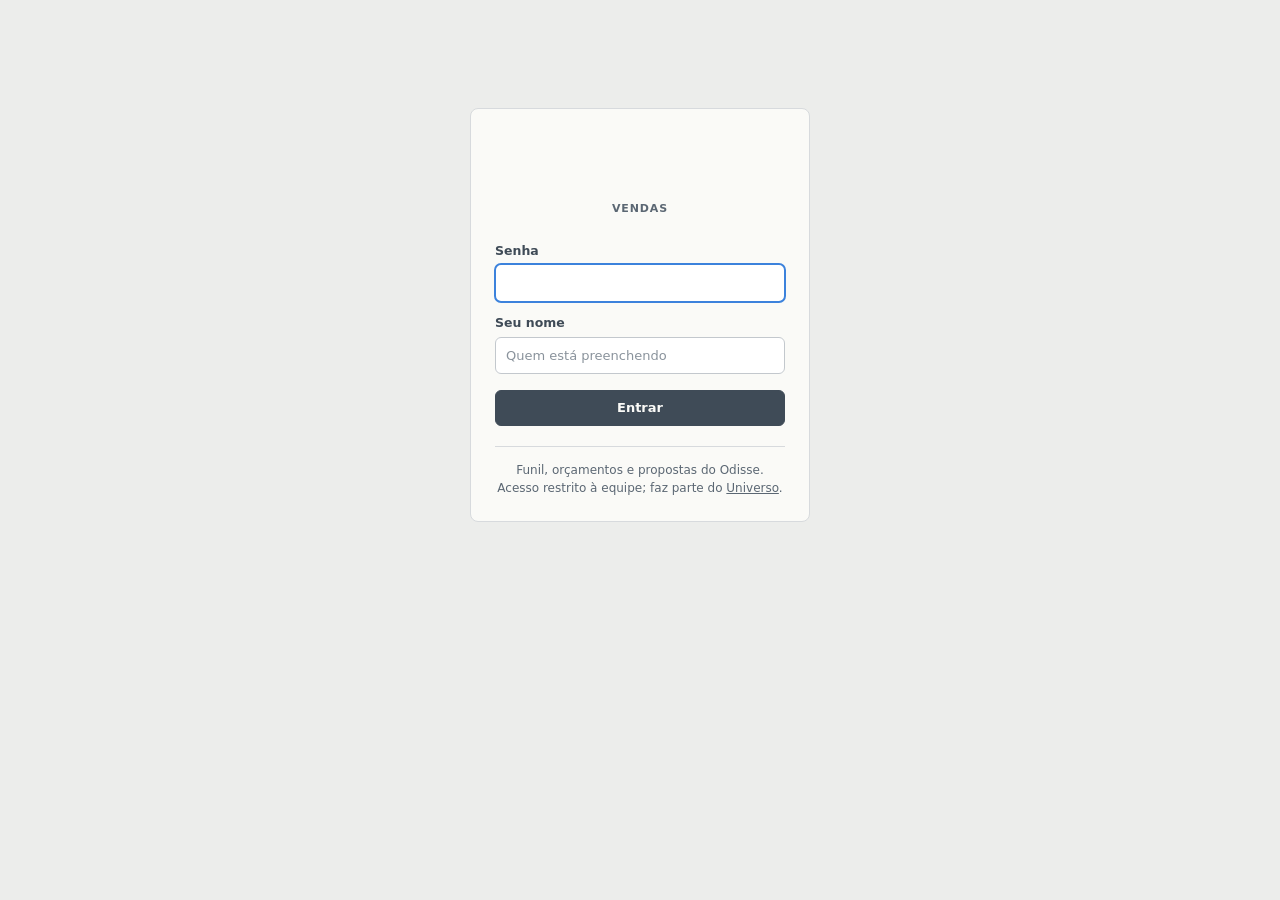
==== index.html @ 08ff6452 "Propostas: passos corridos na página (um bloco por passo, guia acompanha a rolagem), entendimento lo" ====
<!DOCTYPE html>
<html lang="pt-BR">
<head>
<meta charset="UTF-8">
<meta name="viewport" content="width=device-width, initial-scale=1.0">
<title>Propostas · Vendas — Odisse</title>
<meta name="robots" content="noindex, nofollow">
<link rel="icon" href="https://marca.odisse.com.br/favicon/favicon.svg" type="image/svg+xml">
<link rel="icon" href="https://marca.odisse.com.br/favicon/favicon-32x32.png" sizes="32x32">
<link rel="stylesheet" href="https://marca.odisse.com.br/v1/marca.css">
<link rel="stylesheet" href="https://universo.odisse.com.br/base/v1/universo.css">
<link rel="stylesheet" href="styles.css?v=fa529ec22a">
</head>
<body>

<!-- ================= APP ================= -->
<div id="app" class="app app--no-sidebar" hidden>

  <header class="topo" data-pagina="propostas"></header>
  <script src="topo.js?v=21b421c328"></script>

  <!-- Propostas: nova proposta (um quadro por serviço) + histórico de 10 em 10 -->
  <main class="pp" id="pp-lista" hidden>
    <div id="pp-aviso"></div>
    <section class="pp-criar">
      <div class="pp-cab">
        <h1 class="pp-titulo">Nova proposta</h1>
      </div>
      <div class="pp-tiles" id="pp-tiles"></div>
    </section>
    <section class="pp-arquivo">
      <div class="pp-cab">
        <h2 class="pp-titulo pp-titulo--m">Histórico <span class="pp-conta" id="pp-info"></span></h2>
        <div class="pp-filtros">
          <div class="seletor" role="group" aria-label="Filtrar">
            <button type="button" class="is-on" data-filtro="todas" aria-pressed="true">Todas</button>
            <button type="button" data-filtro="propostas" aria-pressed="false">Propostas</button>
            <button type="button" data-filtro="simulacoes" aria-pressed="false">Simulações</button>
          </div>
          <input type="search" id="pp-busca" placeholder="Buscar: código, cliente, serviço" aria-label="Buscar proposta">
          <div class="pp-pag" id="pp-pag"></div>
        </div>
      </div>
      <div class="pp-regua" aria-hidden="true"><span>Código · data</span><span>Cliente · projeto</span><span class="pp-regua__num">Valor</span><span>Situação</span><span></span></div>
      <div class="pp-itens" id="pp-itens"><div class="pp-vazio">Carregando…</div></div>
      <p class="pp-notas">Etapas, entregas e honorários vêm do Plano Geral de Trabalho, das Bases e dos Honorários publicados no Universo.</p>
    </section>
  </main>

  <div id="pp-editor" hidden>
  <div class="orc-aviso" id="orc-aviso" hidden></div>
  <div class="orc">
    <nav class="orc-guia" aria-label="Passos da proposta">
      <div class="orc-guia__passos" id="orc-guia-passos"></div>
      <p class="orc-guia__versoes" id="orc-versoes"></p>
      <button class="btn btn--text" id="btn-reset" type="button">Recomeçar</button>
    </nav>

    <main class="orc-form">
      <nav class="u-trilha orc-trilha" aria-label="Você está em"><a href="#/">Propostas</a><span class="sep">/</span><span aria-current="page" id="orc-trilha-atual">Nova proposta</span></nav>
      <h1 class="orc-titulo" id="orc-titulo">Nova proposta</h1>
      <div id="step-container"></div>
    </main>

    <aside class="orc-previa" id="orc-previa" aria-label="Prévia de custos e prazos"></aside>
  </div>
  </div>

</div>

<script src="config.js?v=07793b6f66"></script>
<script src="auth.js?v=71994a29a1"></script>
<script>exigirAutenticacao();</script>
<script src="data-loader.js?v=b1b3a59ba0"></script>
<script src="store.js?v=66a6878146"></script>
<script src="comercial.js?v=2dc7225c30"></script>
<script src="calc.js?v=83d8ae0b16"></script>
<script src="catalogo.js?v=13cee5aaa1"></script>
<script src="pdf.js?v=54f7bd46cc"></script>
<script src="steps.js?v=095a31e0bd"></script>
<script src="app.js?v=31b6af5edf"></script>
</body>
</html>
---- styles.css ----
/* ==========================================================================
   vendas.odisse — Funil, Orçamento e Propostas (ferramenta interna)

   Segue o padrão do Universo (nov/2026): por cima da marca e da camada
   de interface das ferramentas internas, carregadas antes deste arquivo:

     https://marca.odisse.com.br/v1/marca.css         (paleta e Inter)
     https://universo.odisse.com.br/base/v1/universo.css (variáveis --u-)

   Os valores de reserva (depois da vírgula) garantem a mesma aparência
   se uma das duas folhas não carregar. O PDF da proposta (pdf.js) tem
   identidade própria e não depende daqui.
   ========================================================================== */

:root {
  /* superfícies e linhas (Universo) */
  --fundo: var(--u-fundo, #ECEDEB);
  --superficie: var(--u-superficie, #FAFAF7);
  --elevada: var(--u-elevada, #FFFFFF);
  --linha: var(--u-linha, #D7DADD);
  --linha-forte: var(--u-linha-forte, #C3C8CD);
  --veu: rgba(63, 75, 87, 0.05);

  /* texto */
  --tinta: var(--u-tinta, #3F4B57);
  --tinta-2: var(--u-tinta-2, #5B6773);
  --tinta-3: #8A939C;           /* só para marcas d'água (placeholder, desativado) */
  --grafite: var(--odisse-grafite, #2E3036);

  /* estados e acentos */
  --foco: var(--u-foco, #3C82DC);
  --perigo: var(--u-perigo, #A4473B);
  --perigo-fundo: #F3E1DE;
  --ok: #3E6B48;
  --ok-fundo: #E2EBDF;
  --destaque: var(--u-destaque, #BB8248);          /* ocre: linhas e preenchimentos */
  --destaque-texto: #8A5A2B;                        /* ocre escurecido: texto legível sobre claro */
  --destaque-fundo: rgba(187, 130, 72, 0.10);
  --areia: var(--odisse-areia, #E3D9C6);
  --nevoa: var(--odisse-nevoa, #E6E8EB);

  /* barra (igual à do Universo) */
  --barra: var(--odisse-ardosia, #3F4B57);
  --barra-texto: var(--odisse-papel, #FAFAF7);

  --fonte: var(--odisse-fonte, 'Inter', system-ui, -apple-system, 'Segoe UI', sans-serif);
  --raio: var(--u-raio, 8px);
  --raio-p: var(--u-raio-p, 6px);

  --content-w: 660px;
  --rail-h: 48px;
  --ticket-h: 76px;
  --sidebar-w: 260px;
}

@media (prefers-reduced-motion: reduce) {
  * { animation: none !important; transition: none !important; scroll-behavior: auto !important; }
}

* { box-sizing: border-box; }

/* O atributo `hidden` sempre vence, mesmo em elementos cuja classe define
   um `display` próprio (ex.: `.entregaveis-list` usa `display: flex`). */
[hidden] { display: none !important; }

html { scroll-behavior: smooth; }

body {
  margin: 0;
  background: var(--fundo);
  color: var(--tinta);
  font: 400 14px/1.5 var(--fonte);
  font-optical-sizing: auto;
  -webkit-font-smoothing: antialiased;
}

::selection { background: var(--areia); color: var(--grafite); }
:focus-visible { outline: 2px solid var(--foco); outline-offset: 2px; }
a { color: inherit; }
strong, b { font-weight: 650; }
code { font-size: 0.92em; background: var(--nevoa); padding: 1px 5px; border-radius: 4px; }

.tabular { font-variant-numeric: tabular-nums; }
input[type="checkbox"], input[type="radio"] { accent-color: var(--tinta); }

/* ---------- botões (mesmo desenho do .u-botao) ---------- */
.btn {
  display: inline-flex; align-items: center; justify-content: center; gap: 8px;
  font: 500 13px/1.2 var(--fonte);
  padding: 9px 14px;
  border-radius: var(--raio-p);
  border: 1px solid var(--linha-forte);
  background: var(--superficie);
  color: var(--tinta);
  cursor: pointer;
  text-decoration: none;
  transition: background 0.15s ease, border-color 0.15s ease, color 0.15s ease, opacity 0.15s ease;
}
.btn:hover { border-color: var(--tinta-2); }
.btn:disabled { opacity: 0.4; cursor: not-allowed; }
.btn--primary { background: var(--tinta); border-color: var(--tinta); color: var(--superficie); font-weight: 600; }
.btn--primary:hover { background: var(--grafite); border-color: var(--grafite); }
.btn--primary:disabled:hover { background: var(--tinta); border-color: var(--tinta); }
.btn--ghost { background: var(--superficie); }
.btn--small { padding: 6px 10px; font-size: 12.5px; }
.btn--text {
  background: none; border: none; color: var(--tinta-2); text-decoration: underline;
  text-underline-offset: 3px; cursor: pointer; font: inherit; font-size: 13px; padding: 0;
}
.btn--text:hover { color: var(--tinta); }
.btn-link {
  background: none; border: none; padding: 0; margin-top: 8px; color: var(--tinta-2);
  font: inherit; font-size: 12.5px; text-decoration: underline; text-underline-offset: 3px; cursor: pointer;
}
.btn-link:hover { color: var(--tinta); }

/* ==========================================================================
   BARRA (topo.js) — mesma régua da barra do Universo (base/v1/barra.js)
   ========================================================================== */
.topo {
  position: fixed; top: 0; left: 0; right: 0; z-index: 60;
  box-sizing: border-box; display: grid; grid-template-columns: minmax(0, 1fr) auto minmax(0, 1fr);
  align-items: center; column-gap: 20px; height: var(--rail-h); padding: 0 16px;
  background: var(--barra); color: var(--barra-texto);
  font: 500 13px/1 var(--fonte);
}
.topo__casa { justify-self: start; display: flex; align-items: center; gap: 10px; color: inherit; text-decoration: none; min-width: 0; }
.topo__selo { flex: none; width: 17px; height: 28px; background: currentColor;
  -webkit-mask: url(https://marca.odisse.com.br/selos/mao.svg) center / contain no-repeat;
  mask: url(https://marca.odisse.com.br/selos/mao.svg) center / contain no-repeat; }
.topo__logotipo { flex: none; width: 66px; height: 14px; background: currentColor;
  -webkit-mask: url(https://marca.odisse.com.br/logos/logotipo-odisse.svg) center / contain no-repeat;
  mask: url(https://marca.odisse.com.br/logos/logotipo-odisse.svg) center / contain no-repeat; }
.topo__sub { font-size: 10.5px; font-weight: 600; letter-spacing: .09em; text-transform: uppercase; opacity: .6;
  padding-left: 10px; border-left: 1px solid rgba(255,255,255,.25); white-space: nowrap; }

.topo__secoes { display: flex; align-items: stretch; height: 100%; gap: 2px; overflow-x: auto; scrollbar-width: none; min-width: 0; }
.topo__secoes::-webkit-scrollbar { display: none; }
.topo__secoes a, .topo__ref-botao {
  display: flex; align-items: center; gap: 6px; padding: 0 12px; color: inherit; text-decoration: none; white-space: nowrap;
  opacity: .78; border-bottom: 2px solid transparent; border-top: 2px solid transparent;
}
.topo__secoes a:hover, .topo__ref-botao:hover, .topo__ref-botao[aria-expanded="true"] { opacity: 1; }
.topo__secoes a.is-current, .topo__ref-botao.is-current { opacity: 1; font-weight: 600; border-bottom-color: currentColor; }
.topo__sep { flex: none; align-self: center; width: 1px; height: 16px; margin: 0 6px; background: rgba(255,255,255,.25); }
.topo__ref { display: flex; }
.topo__ref-botao { background: none; border-left: 0; border-right: 0; font: inherit; cursor: pointer; }
.topo__ref-botao svg, .topo__direita svg { width: 10px; height: 10px; }

.topo__direita { justify-self: end; display: flex; align-items: center; gap: 14px; min-width: 0; }
.topo__conta { display: flex; align-items: center; gap: 10px; white-space: nowrap; font-size: 12.5px; }
.topo__conta #rail-user { opacity: .6; }
.topo__conta #rail-user:empty { display: none; }
.topo__conta a { color: inherit; opacity: .78; text-decoration: none; }
.topo__conta a:hover { opacity: 1; text-decoration: underline; text-underline-offset: 3px; }

/* painel de Referências (mesmo desenho do menu do Universo) */
.topo__painel { position: fixed; z-index: 2147483000; background: var(--superficie); color: var(--tinta);
  border: 1px solid var(--linha); border-radius: var(--raio); box-shadow: 0 12px 32px rgba(46,48,54,.18); padding: 8px;
  font: 500 13px/1 var(--fonte); }
.topo__painel-cab { font-size: 10.5px; font-weight: 650; letter-spacing: .09em; text-transform: uppercase; opacity: .6; padding: 8px 10px 4px; }
.topo__item { display: block; padding: 8px 10px; border-radius: var(--raio-p); color: inherit; text-decoration: none; }
.topo__item:hover, .topo__item.is-current { background: var(--nevoa); }
.topo__item b { display: block; font-weight: 600; font-size: 13px; }
.topo__item small { display: block; font-size: 12px; line-height: 1.35; opacity: .7; font-weight: 400; margin-top: 3px; }

@media (max-width: 860px) {
  .topo__sub, .topo__conta #rail-user { display: none; }
}
@media (max-width: 640px) {
  .topo { grid-template-columns: auto minmax(0, 1fr) auto; column-gap: 8px; padding: 0 12px; }
  .topo__logotipo { display: none; }
  .topo__secoes a, .topo__ref-botao { padding: 0 9px; }
  .topo__direita { gap: 8px; }
}

/* ==========================================================================
   ENTRADA (senha) — como a entrada do Universo
   ========================================================================== */
.gate { min-height: 100vh; display: flex; align-items: flex-start; justify-content: center; padding: 12vh 20px 40px; }
.gate__card {
  width: 100%; max-width: 340px; display: flex; flex-direction: column; gap: 12px;
  padding: 32px 24px 24px; background: var(--superficie); border: 1px solid var(--linha); border-radius: var(--raio);
}
.gate__marca { display: flex; align-items: center; justify-content: center; gap: 14px; color: var(--tinta); }
.gate__selo { width: 30px; height: 50px; background: currentColor;
  -webkit-mask: url(https://marca.odisse.com.br/selos/mao.svg) center / contain no-repeat;
  mask: url(https://marca.odisse.com.br/selos/mao.svg) center / contain no-repeat; }
.gate__logotipo { width: 117px; height: 25px; background: currentColor;
  -webkit-mask: url(https://marca.odisse.com.br/logos/logotipo-odisse.svg) center / contain no-repeat;
  mask: url(https://marca.odisse.com.br/logos/logotipo-odisse.svg) center / contain no-repeat; }
.gate__rotulo { margin: -2px 0 12px; text-align: center; font-size: 11px; font-weight: 650; letter-spacing: .08em; text-transform: uppercase; color: var(--tinta-2); }
.gate__field { display: block; }
.gate__field span { display: block; font-size: 12.5px; font-weight: 550; margin-bottom: 4px; }
.gate__field input {
  width: 100%; padding: 8px 10px; font: inherit; font-size: 13px; color: inherit;
  border: 1px solid var(--linha-forte); border-radius: var(--raio-p); background: var(--elevada);
}
.gate__field input:focus { outline: 2px solid var(--foco); outline-offset: -1px; border-color: transparent; }
.gate__field input::placeholder { color: var(--tinta-3); }
.gate .btn { width: 100%; margin-top: 4px; }
.gate__error { margin: 0; padding: 10px 14px; border-radius: var(--raio-p); font-size: 13px; background: var(--perigo-fundo); color: var(--perigo); }
.gate__note { margin: 8px 0 0; padding-top: 14px; border-top: 1px solid var(--linha); color: var(--tinta-2); font-size: 12px; line-height: 1.5; text-align: center; }

/* ==========================================================================
   ESTRUTURA
   ========================================================================== */
.app { min-height: 100vh; padding-top: var(--rail-h); padding-right: var(--sidebar-w); }
.app--no-sidebar { padding-right: 0; }

/* ---------- lateral do orçamento (etapas + ficha de valores), à direita ---------- */
.sidebar {
  position: fixed; top: var(--rail-h); bottom: 0; right: 0; width: var(--sidebar-w); z-index: 30;
  border-left: 1px solid var(--linha); background: var(--superficie);
  display: flex; flex-direction: column;
}
.sidebar__steps { flex: 1; overflow-y: auto; padding: 16px 12px; display: flex; flex-direction: column; gap: 2px; }
.sidebar__step {
  display: flex; align-items: center; gap: 10px; width: 100%;
  padding: 8px 10px; border-radius: var(--raio-p); border: 1px solid transparent; background: none;
  font: inherit; font-size: 13px; line-height: 1.3; text-align: left; color: var(--tinta-2); cursor: default;
}
.sidebar__step-num {
  width: 20px; height: 20px; flex-shrink: 0; border-radius: 50%;
  border: 1px solid var(--linha-forte); display: flex; align-items: center; justify-content: center;
  font-size: 10.5px; font-weight: 600; font-variant-numeric: tabular-nums;
}
.sidebar__step.is-active { color: var(--tinta); background: var(--elevada); border-color: var(--linha); font-weight: 600; box-shadow: 0 1px 2px rgba(46,48,54,.05); }
.sidebar__step.is-active .sidebar__step-num { border-color: var(--tinta); color: var(--tinta); }
.sidebar__step.is-done { color: var(--tinta); cursor: pointer; }
.sidebar__step.is-done .sidebar__step-num { background: var(--tinta); border-color: var(--tinta); color: var(--superficie); }
.sidebar__step.is-done:hover { background: var(--veu); }
.sidebar__step.is-locked { opacity: 0.5; cursor: not-allowed; }

/* ---------- conteúdo central ---------- */
.stage { display: flex; justify-content: center; padding: 48px 32px 64px; }
.stage__col { width: 100%; max-width: var(--content-w); text-align: left; }

/* cabeçalho de página: rótulo + título + apoio (como o .cab do hub) */
.step__eyebrow {
  font-size: 11px; font-weight: 650; letter-spacing: .08em; text-transform: uppercase;
  color: var(--tinta-2); margin: 0 0 8px;
}
.step__title { font-size: 24px; font-weight: 700; letter-spacing: -0.02em; line-height: 1.2; margin: 0 0 8px; }
h2.step__title, h3.step__title { letter-spacing: -0.01em; }
.step__desc { color: var(--tinta-2); font-size: 14px; margin: 0 0 32px; max-width: 62ch; }
/* abaixo do título da página: linha na largura da coluna, texto na medida de leitura */
.stage__col > h1.step__title + .step__desc { max-width: none; padding: 0 max(0px, calc(100% - 62ch)) 24px 0; border-bottom: 1px solid var(--linha-forte); }

/* ---------- campos (mesmo desenho do .u-campo) ---------- */
.field-group { margin-bottom: 24px; }
.field-group + .field-group { border-top: 1px solid var(--linha); padding-top: 24px; }

.field { margin-bottom: 16px; }
.field:last-child { margin-bottom: 0; }
.field label.field__label,
.field .field__label { display: block; font-size: 12.5px; font-weight: 550; margin-bottom: 5px; color: var(--tinta); }
.field__hint { color: var(--tinta-2); font-size: 12px; line-height: 1.45; margin-top: 5px; }

.field input[type="text"],
.field input[type="email"],
.field input[type="tel"],
.field input[type="number"],
.field input[type="date"],
.field input[type="search"],
.field input[type="url"],
.field input[type="password"],
.field select,
.field textarea {
  width: 100%; padding: 9px 11px; font: inherit; font-size: 14px; color: var(--tinta);
  background: var(--elevada); border: 1px solid var(--linha-forte); border-radius: var(--raio-p);
}
.field textarea { resize: vertical; min-height: 88px; line-height: 1.45; }
.field input:focus, .field select:focus, .field textarea:focus { outline: 2px solid var(--foco); outline-offset: -1px; border-color: transparent; }
.field input::placeholder, .field textarea::placeholder { color: var(--tinta-3); }
.field input:disabled, .field select:disabled { background: var(--nevoa); color: var(--tinta-2); }

/* sem setinhas nos campos numéricos (valores grandes; destoam do resto) */
input[type="number"]::-webkit-inner-spin-button,
input[type="number"]::-webkit-outer-spin-button { -webkit-appearance: none; margin: 0; }
input[type="number"] { -moz-appearance: textfield; appearance: textfield; }

.field select, .crm__barra select, .etapa-row select.etapa-semanas {
  appearance: none;
  background-image: url("data:image/svg+xml,%3Csvg xmlns='http://www.w3.org/2000/svg' viewBox='0 0 20 20' fill='none' stroke='%233F4B57' stroke-width='1.6'%3E%3Cpath d='M6 8l4 4 4-4'/%3E%3C/svg%3E");
  background-repeat: no-repeat; background-position: right 10px center; background-size: 16px; padding-right: 32px;
}

.row-2 { display: grid; grid-template-columns: 1fr 1fr; gap: 14px; }
.row-3 { display: grid; grid-template-columns: 1fr 1fr 1fr; gap: 14px; }
@media (max-width: 560px) { .row-2, .row-3 { grid-template-columns: 1fr; } }

/* ---------- escolha única (rádios como botões) ---------- */
.segmented { display: flex; border: 1px solid var(--linha-forte); border-radius: var(--raio-p); overflow: hidden; background: var(--elevada); }
.segmented input { position: absolute; opacity: 0; pointer-events: none; }
.segmented label {
  flex: 1; text-align: center; padding: 8px; font-size: 13px; color: var(--tinta-2); cursor: pointer;
  border-left: 1px solid var(--linha-forte); transition: background 0.15s ease, color 0.15s ease;
}
.segmented label:first-of-type { border-left: none; }
.segmented label:hover { background: var(--veu); color: var(--tinta); }
.segmented input:checked + label { background: var(--tinta); color: var(--superficie); font-weight: 600; }
.segmented input:focus-visible + label { outline: 2px solid var(--foco); outline-offset: -2px; }

/* ---------- chave liga/desliga ---------- */
.switch-row { display: flex; align-items: center; justify-content: space-between; gap: 16px; padding: 12px 0; }
.switch-row + .switch-row { border-top: 1px solid var(--linha); }
.switch-row__text { flex: 1; }
.switch-row__title { font-size: 14px; color: var(--tinta); }
.switch-row__hint { font-size: 12px; color: var(--tinta-2); margin-top: 2px; }
.switch { position: relative; width: 38px; height: 22px; flex-shrink: 0; }
.switch input { position: absolute; opacity: 0; width: 100%; height: 100%; margin: 0; cursor: pointer; z-index: 1; }
.switch__track { position: absolute; inset: 0; border-radius: 20px; background: var(--linha-forte); transition: background 0.15s ease; }
.switch__thumb { position: absolute; top: 3px; left: 3px; width: 16px; height: 16px; border-radius: 50%; background: var(--elevada); box-shadow: 0 1px 2px rgba(46,48,54,.25); transition: transform 0.15s ease; }
.switch input:checked ~ .switch__track { background: var(--tinta); }
.switch input:checked ~ .switch__thumb { transform: translateX(16px); }
.switch input:focus-visible ~ .switch__track { outline: 2px solid var(--foco); outline-offset: 2px; }

/* ---------- caixas de marcar ---------- */
.check-list { display: flex; flex-direction: column; }
.check-row { display: flex; align-items: flex-start; gap: 12px; padding: 10px 0; cursor: pointer; }
.check-row + .check-row { border-top: 1px solid var(--linha); }
.check-row input { position: absolute; opacity: 0; width: 1px; height: 1px; }
.check-row__box {
  width: 18px; height: 18px; flex-shrink: 0; margin-top: 1px; position: relative;
  border: 1px solid var(--linha-forte); border-radius: 4px; background: var(--elevada);
  display: flex; align-items: center; justify-content: center;
  transition: background 0.12s ease, border-color 0.12s ease;
}
.check-row__box svg { opacity: 0; width: 12px; height: 12px; }
.check-row input:checked ~ .check-row__box { background: var(--tinta); border-color: var(--tinta); }
.check-row input:checked ~ .check-row__box svg { opacity: 1; }
.check-row__text { font-size: 14px; color: var(--tinta); line-height: 1.45; }
.check-row input:focus-visible ~ .check-row__box { outline: 2px solid var(--foco); outline-offset: 2px; }

/* fase parcialmente marcada: caixa preenchida com um traço */
.fase-toggle--indeterminado .check-row__box { background: var(--tinta); border-color: var(--tinta); }
.fase-toggle--indeterminado .check-row__box::after {
  content: ''; position: absolute; width: 10px; height: 2px; background: var(--elevada); border-radius: 1px;
}

.check-row--sub { padding-left: 6px; }
.entregaveis-list { padding: 2px 0 10px 30px; display: flex; flex-direction: column; }
.entregaveis-list .check-row { padding: 5px 0; }
.entregaveis-list .check-row + .check-row { border-top: none; }
.entregaveis-list .check-row__box { width: 15px; height: 15px; }
.check-row__text.small { font-size: 13px; color: var(--tinta-2); }
.check-row__meta { display: flex; gap: 12px; align-items: center; margin-top: 8px; }
.check-row__meta input[type="number"] {
  width: 84px; background: var(--elevada); border: 1px solid var(--linha-forte);
  color: var(--tinta); padding: 6px 8px; border-radius: var(--raio-p); font: inherit; font-size: 13px;
}

.fase-group { margin-bottom: 4px; }
.fase-group + .fase-group { border-top: 1px solid var(--linha-forte); margin-top: 8px; padding-top: 8px; }
.fase-toggle { padding: 10px 0 !important; }
.fase-toggle .check-row__box { width: 20px; height: 20px; border-color: var(--tinta-2); }
.fase-toggle__text {
  font-size: 11px !important; letter-spacing: .08em; text-transform: uppercase;
  color: var(--tinta) !important; font-weight: 650;
}
.fase-etapas { padding-left: 20px; border-left: 1px solid var(--linha); margin-left: 9px; }

.etapa-row { display: flex; align-items: center; justify-content: space-between; gap: 12px; padding: 10px 0; }
.etapa-row + .etapa-row { border-top: 1px solid var(--linha); }
.etapa-row--off { opacity: 0.5; }
.etapa-row--off:hover { opacity: 0.75; }
.etapa-row .check-row__toggle { display: flex; align-items: flex-start; gap: 12px; cursor: pointer; flex: 1; min-width: 0; padding: 0; }
.etapa-row select.etapa-semanas {
  flex-shrink: 0; width: 88px; background-color: var(--elevada); border: 1px solid var(--linha-forte);
  color: var(--tinta); padding: 6px 26px 6px 8px; border-radius: var(--raio-p); font: inherit; font-size: 13px;
  background-position: right 6px center;
}

.add-item { display: flex; gap: 8px; margin-top: 14px; }
.add-item input { flex: 1; }

/* ---------- cartões e linhas de dados ---------- */
.data-row { display: flex; justify-content: space-between; gap: 16px; padding: 9px 0; font-size: 13.5px; }
.data-row + .data-row { border-top: 1px solid var(--linha); }
.data-row__label { color: var(--tinta-2); }
.data-row__value { font-weight: 600; text-align: right; }

.card {
  background: var(--superficie); border: 1px solid var(--linha); border-radius: var(--raio);
  padding: 16px 18px; margin-bottom: 14px;
}
.card__title { font-size: 11px; font-weight: 650; letter-spacing: .08em; text-transform: uppercase; color: var(--tinta-2); margin: 0 0 10px; }

.divider { border: none; border-top: 1px solid var(--linha); margin: 28px 0; }

.indicador-calculado {
  display: flex; flex-direction: column; gap: 4px;
  background: var(--superficie); border: 1px solid var(--linha); border-radius: var(--raio); padding: 12px 14px;
}
.indicador-calculado__label { font-size: 11px; font-weight: 650; letter-spacing: .06em; text-transform: uppercase; color: var(--tinta-2); }
.indicador-calculado__valor { font-weight: 700; font-size: 17px; letter-spacing: -0.01em; color: var(--tinta); font-variant-numeric: tabular-nums; }

.numero-proposta {
  display: flex; align-items: center; justify-content: space-between; gap: 16px;
  border: 1px solid var(--destaque); border-radius: var(--raio); background: var(--destaque-fundo);
  padding: 14px 18px; margin-bottom: 20px;
}
.numero-proposta__label { font-size: 11px; font-weight: 650; letter-spacing: .06em; text-transform: uppercase; color: var(--destaque-texto); }
.numero-proposta__valor { font-weight: 700; font-size: 22px; letter-spacing: -0.01em; color: var(--tinta); font-variant-numeric: tabular-nums; }

/* ---------- cronograma ---------- */
.timeline { display: flex; flex-direction: column; gap: 0; }
.timeline__row { display: grid; grid-template-columns: 1fr auto auto; gap: 12px; align-items: center; padding: 10px 0; font-size: 13.5px; }
.timeline__row + .timeline__row { border-top: 1px solid var(--linha); }
.timeline__name { color: var(--tinta); }
.timeline__fase { display: block; font-size: 11.5px; color: var(--tinta-2); margin-top: 2px; }
.timeline__weeks input { width: 64px; text-align: center; }
.timeline__dates { color: var(--tinta-2); font-size: 12.5px; white-space: nowrap; font-variant-numeric: tabular-nums; }

/* ---------- ficha de valores (dentro da lateral) ---------- */
.sidebar__ticket { border-top: 1px solid var(--linha); padding: 16px 16px 18px; background: var(--superficie); }
.ticket__block { display: flex; flex-direction: column; gap: 2px; margin-bottom: 10px; }
.ticket__label { font-size: 10.5px; font-weight: 650; letter-spacing: .08em; text-transform: uppercase; color: var(--tinta-2); }
.ticket__value { font-weight: 700; font-size: 20px; letter-spacing: -0.01em; font-variant-numeric: tabular-nums; color: var(--tinta); line-height: 1.2; }
.ticket__value--small { font-size: 14px; font-weight: 650; }
.ticket__value--dates { font-size: 12px; font-weight: 500; color: var(--tinta-2); }
.ticket__sub { font-size: 12px; color: var(--tinta-2); margin: 2px 0 14px; line-height: 1.4; }
.ticket__alerta { font-size: 12px; line-height: 1.4; margin: 8px 0 0; padding: 8px 10px; border-radius: var(--raio-p); background: var(--nevoa); }
.ticket__nav { display: flex; flex-direction: column; gap: 8px; }
.ticket__nav .btn { width: 100%; }
.ticket__nav #btn-reset { border-color: transparent; background: none; color: var(--tinta-2); }
.ticket__nav #btn-reset:hover { color: var(--perigo); }

@media (max-width: 1180px) {
  :root { --sidebar-w: 0px; }
  .sidebar { top: auto; bottom: 0; left: 0; right: 0; width: auto; height: auto; border-left: none; border-top: 1px solid var(--linha-forte); box-shadow: 0 -8px 24px rgba(46,48,54,.08); }
  .sidebar__steps { display: none; }
  .app { padding-bottom: var(--ticket-h); }
  .sidebar__ticket { display: flex; align-items: center; gap: 20px; padding: 12px clamp(16px, 4vw, 32px); border-top: 0; }
  .ticket__block { margin-bottom: 0; }
  .ticket__value { font-size: 17px; }
  .ticket__sub, #ticket-alerta-orcamento, #ticket-alerta-prazo { display: none; }
  .ticket__nav { flex-direction: row; margin-left: auto; }
  .ticket__nav .btn { width: auto; min-width: 112px; }
  .ticket__nav #btn-reset { display: none; }
}
@media (max-width: 560px) {
  .stage { padding: 32px 18px 48px; }
  .ticket__value--dates, #ticket-prazo-duracao { display: none; }
  .ticket__block:nth-child(2) .ticket__label { display: none; }
  .ticket__nav .btn { min-width: 0; }
}

/* ---------- utilitários de texto ---------- */
.muted { color: var(--tinta-2); }
.small { font-size: 12.5px; }
.error-text { color: var(--perigo); font-size: 13px; margin-top: 8px; }

/* ---------- prévia do documento final (revisão) ---------- */
.doc-preview {
  background: var(--elevada); color: var(--grafite);
  border: 1px solid var(--linha); border-radius: var(--raio);
  box-shadow: 0 1px 2px rgba(46,48,54,.04), 0 8px 24px rgba(46,48,54,.06);
  padding: 40px clamp(20px, 5vw, 48px); font-size: 13.5px; line-height: 1.6;
}
.doc-preview h1 { font-size: 20px; letter-spacing: -0.01em; margin-bottom: 4px; }
.doc-preview h2 { font-size: 11.5px; margin: 24px 0 8px; text-transform: uppercase; letter-spacing: 0.08em; color: var(--destaque-texto); }
.doc-preview ul { margin: 6px 0; padding-left: 20px; }
.doc-preview table { width: 100%; border-collapse: collapse; margin: 8px 0; }
.doc-preview td { padding: 5px 0; border-bottom: 1px solid var(--linha); }

/* ==========================================================================
   Universo: vínculo do orçamento, busca de clientes, funil, propostas, migração
   ========================================================================== */
.vinculo { background: var(--destaque-fundo); border-color: transparent; margin-bottom: 28px; }
.vinculo a { color: var(--destaque-texto); font-weight: 600; }

.busca-res { display: flex; flex-direction: column; margin-top: 6px; border: 1px solid var(--linha); border-radius: var(--raio-p); overflow: hidden; }
.busca-res:empty { display: none; }
.busca-res__item {
  text-align: left; background: var(--elevada); border: none; border-top: 1px solid var(--linha);
  color: var(--tinta); padding: 9px 12px; font: inherit; font-size: 13.5px; cursor: pointer;
}
.busca-res__item:first-child { border-top: none; }
.busca-res__item:hover { background: var(--nevoa); }

/* ---- funil ---- */
.crm { padding: 32px 32px 64px; max-width: 1600px; margin: 0 auto; }
.crm__barra { display: flex; flex-wrap: wrap; gap: 10px; align-items: center; padding-bottom: 20px; margin-bottom: 20px; border-bottom: 1px solid var(--linha-forte); }
.crm__barra h1 { font-size: 24px; font-weight: 700; letter-spacing: -0.02em; margin: 0 auto 0 0; }
.crm__barra input, .crm__barra select {
  background-color: var(--elevada); border: 1px solid var(--linha-forte); color: var(--tinta);
  padding: 7px 10px; border-radius: var(--raio-p); font: inherit; font-size: 13px; min-width: 0;
}
.crm__barra input[type="search"] { width: 260px; }
.crm__barra select { padding-right: 30px; background-position: right 8px center; }
.crm__barra input:focus, .crm__barra select:focus { outline: 2px solid var(--foco); outline-offset: -1px; border-color: transparent; }
.crm__barra .btn { padding: 7px 12px; font-size: 13px; }
.crm__resumo {
  display: grid; grid-template-columns: repeat(auto-fit, minmax(150px, 1fr)); margin-bottom: 20px;
  background: var(--superficie); border: 1px solid var(--linha); border-radius: var(--raio); overflow: hidden;
  color: var(--tinta-2); font-size: 12px;
}
.crm__resumo > div { padding: 12px 14px; box-shadow: 1px 0 0 var(--linha), 0 1px 0 var(--linha); }
.crm__resumo strong { color: var(--tinta); font-size: 17px; font-weight: 650; letter-spacing: -0.01em; display: block; margin-bottom: 2px; font-variant-numeric: tabular-nums; }
.funil { display: grid; grid-template-columns: repeat(5, minmax(210px, 1fr)); gap: 12px; overflow-x: auto; align-items: start; padding-bottom: 4px; }
.funil__col { background: var(--veu); border: 1px solid transparent; border-radius: var(--raio); padding: 10px; min-height: 120px; transition: border-color .15s, background .15s; }
.funil__col h2 {
  font-size: 11px; font-weight: 650; letter-spacing: .08em; text-transform: uppercase; color: var(--tinta-2);
  margin: 2px 2px 10px; display: flex; justify-content: space-between; align-items: center;
}
.funil__col.is-alvo { border-color: var(--tinta-2); border-style: dashed; background: rgba(63,75,87,.08); }
.op {
  display: block; width: 100%; text-align: left; background: var(--elevada); border: 1px solid var(--linha);
  border-radius: var(--raio-p); padding: 10px 12px; margin-bottom: 8px; color: var(--tinta); font: inherit; cursor: pointer;
  box-shadow: 0 1px 1px rgba(46,48,54,.03); transition: border-color .15s, transform .15s;
}
.op:last-child { margin-bottom: 0; }
.op:hover { border-color: var(--linha-forte); transform: translateY(-1px); }
.op__titulo { font-weight: 650; font-size: 13.5px; line-height: 1.3; letter-spacing: -0.005em; }
.op__linha { font-size: 12px; color: var(--tinta-2); margin-top: 3px; line-height: 1.4; }
.op__acao { font-size: 12px; margin-top: 8px; padding-top: 7px; border-top: 1px solid var(--linha); color: var(--destaque-texto); line-height: 1.4; }
.op__acao.is-atrasada { color: var(--perigo); font-weight: 600; }
.op__acao.is-sem { color: var(--tinta-3); font-style: italic; }
.fechadas { margin-top: 28px; }
.fechadas summary { cursor: pointer; color: var(--tinta-2); font-size: 13px; font-weight: 500; }
.fechadas summary:hover { color: var(--tinta); }
.fechadas__lista { display: grid; grid-template-columns: repeat(auto-fill, minmax(240px, 1fr)); gap: 8px; margin-top: 12px; }

/* etiquetas (mesmo desenho do .u-etiqueta) */
.chip { display: inline-block; white-space: nowrap; font-size: 10.5px; font-weight: 600; letter-spacing: .02em; padding: 3px 7px; border-radius: 4px; background: var(--nevoa); color: var(--tinta); vertical-align: middle; }
.chip--cobre { background: var(--areia); color: var(--odisse-terra, #4A3726); }
.chip--ok { background: var(--ok-fundo); color: var(--ok); }
.chip--perda { background: var(--perigo-fundo); color: var(--perigo); }

/* ---- painel lateral (ficha da oportunidade) ---- */
.painel-fundo { position: fixed; inset: 0; background: rgba(46, 48, 54, 0.32); z-index: 70; }
.painel {
  position: fixed; top: 0; right: 0; bottom: 0; width: min(620px, 100%); z-index: 71; overflow-y: auto;
  background: var(--superficie); border-left: 1px solid var(--linha); box-shadow: -12px 0 32px rgba(46,48,54,.16);
  padding: 24px 28px 64px;
}
.painel__topo { display: flex; justify-content: space-between; align-items: flex-start; gap: 16px; padding-bottom: 16px; margin-bottom: 4px; border-bottom: 1px solid var(--linha-forte); }
.painel__topo h2 { margin: 0; font-size: 20px; font-weight: 700; letter-spacing: -0.015em; line-height: 1.25; }
.painel__fechar { background: none; border: none; color: var(--tinta-2); font-size: 26px; cursor: pointer; line-height: 1; padding: 0 4px; border-radius: var(--raio-p); }
.painel__fechar:hover { color: var(--tinta); background: var(--veu); }
.painel section { margin-top: 24px; }
.painel h3 { font-size: 11px; font-weight: 650; letter-spacing: .08em; text-transform: uppercase; color: var(--tinta-2); margin: 0 0 10px; }
.painel .row-2 { gap: 12px; }
.painel .field { margin-bottom: 12px; }
.painel .field input, .painel .field select, .painel .field textarea { font-size: 13px; padding: 8px 10px; }
.painel__acoes { display: flex; flex-wrap: wrap; gap: 8px; margin-top: 8px; }
.painel a { color: var(--tinta); }

/* avisos */
.aviso { padding: 10px 14px; border-radius: var(--raio-p); font-size: 13px; line-height: 1.45; margin: 10px 0; background: var(--nevoa); color: var(--tinta); }
.aviso a { font-weight: 600; }
.aviso--erro { background: var(--perigo-fundo); color: var(--perigo); }
.aviso--ok { background: var(--ok-fundo); color: var(--ok); }

/* tabelas (mesmo desenho da .u-tabela) */
.tabela { width: 100%; border-collapse: collapse; font-size: 13px; }
.tabela th { text-align: left; font-size: 11px; font-weight: 650; letter-spacing: .06em; text-transform: uppercase; color: var(--tinta-2); padding: 8px 10px; border-bottom: 1px solid var(--linha-forte); }
.tabela td { padding: 9px 10px; border-bottom: 1px solid var(--linha); vertical-align: top; }
.tabela tbody tr:hover { background: var(--veu); }
.tabela select { background: var(--elevada); color: var(--tinta); border: 1px solid var(--linha-forte); border-radius: 4px; padding: 3px 6px; font: inherit; font-size: 12.5px; }
.tabela a { color: var(--tinta); font-weight: 500; }
.tabela td strong { white-space: nowrap; }
#lista { overflow-x: auto; }
#lista .tabela { min-width: 720px; }
.lista-int { list-style: none; padding: 0; margin: 0; }
.lista-int li { padding: 10px 0; border-bottom: 1px solid var(--linha); font-size: 13.5px; }
.lista-int .small { color: var(--tinta-2); }

.log { font-family: ui-monospace, 'SFMono-Regular', Menlo, monospace; font-size: 12px; background: var(--elevada); border: 1px solid var(--linha); border-radius: var(--raio-p); padding: 12px; max-height: 360px; overflow-y: auto; white-space: pre-wrap; }

@media (max-width: 900px) {
  .crm { padding: 24px 18px 48px; }
  .crm__barra h1 { flex-basis: 100%; }
  .crm__barra input[type="search"] { flex: 1; width: auto; }
  .funil { grid-template-columns: repeat(5, 240px); }
  .painel { padding: 20px 18px 48px; }
}
.simulacao-chave { margin-bottom: 24px; }
.simulacao-chave .check-row { padding: 0; }
.dup { border-top: 1px solid var(--linha-forte); padding-top: 16px; }
.dup .tabela th { width: 30%; text-transform: none; letter-spacing: 0; font-size: 12.5px; }
.dup .tabela td { word-break: break-word; }
@media (max-width: 560px) { .row-2 > .field:last-child, .row-3 > .field:last-child { margin-bottom: 16px; } }

/* ==========================================================================
   Contatos (contatos.html) e clientes na ficha da oportunidade
   ========================================================================== */
.contatos__filtros { display: flex; flex-wrap: wrap; align-items: center; gap: 10px 20px; margin-bottom: 14px; }
.contatos__filtros label { display: inline-flex; align-items: center; gap: 6px; cursor: pointer; }
.abas { display: inline-flex; padding: 3px; gap: 2px; background: var(--veu); border-radius: var(--raio); }
.abas button { border: 0; background: none; font: inherit; font-size: 13px; color: var(--tinta-2); padding: 6px 12px; border-radius: var(--raio-p); cursor: pointer; }
.abas button span { font-size: 11.5px; opacity: .7; margin-left: 3px; font-variant-numeric: tabular-nums; }
.abas button:hover { color: var(--tinta); }
.abas button[aria-selected="true"] { background: var(--elevada); color: var(--tinta); font-weight: 600; box-shadow: 0 1px 2px rgba(46,48,54,.08); }

#lista .tabela--linhas { min-width: 640px; background: var(--superficie); border: 1px solid var(--linha); border-radius: var(--raio); border-collapse: separate; border-spacing: 0; overflow: hidden; }
.tabela--linhas tbody tr { cursor: pointer; }
.tabela--linhas tbody tr:last-child td { border-bottom: 0; }
.tabela--linhas tbody tr:focus-visible { outline: 2px solid var(--foco); outline-offset: -2px; }
.tabela--linhas td:first-child { min-width: 200px; }
.vazio { padding: 28px; text-align: center; color: var(--tinta-2); border: 1px dashed var(--linha-forte); border-radius: var(--raio); }

/* listas de pessoas/oportunidades dentro do painel */
.lista-pessoas { list-style: none; margin: 0; padding: 0; }
.lista-pessoas > li { display: flex; justify-content: space-between; align-items: flex-start; gap: 12px; padding: 10px 0; border-bottom: 1px solid var(--linha); font-size: 13.5px; }
.lista-pessoas > li:first-child { padding-top: 2px; }
.lista-pessoas > li.is-encerrada { opacity: .6; }
.lista-pessoas > li > .ligar { flex: 1; }
.lista-pessoas__quem { min-width: 0; }
.lista-pessoas__quem a { color: var(--tinta); text-decoration: none; }
.lista-pessoas__quem a:hover { text-decoration: underline; text-underline-offset: 3px; }
.lista-pessoas__quem .small { margin-top: 2px; }
.lista-pessoas__acoes { display: flex; gap: 12px; flex: none; }
.lista-pessoas__acoes .btn-link { margin-top: 2px; }
.meios { font-size: 12.5px; color: var(--tinta-2); margin-top: 3px; display: flex; flex-wrap: wrap; gap: 2px 0; }
.meios a { color: var(--tinta-2); text-decoration: none; }
.meios a:hover { color: var(--tinta); text-decoration: underline; text-underline-offset: 3px; }
.meios .sep { margin: 0 6px; opacity: .5; }
.meios:empty { display: none; }

.busca-campo { margin: 12px 0 0; position: relative; }
.busca-campo + .field__hint { margin-top: 6px; }
.busca-res__novo { color: var(--tinta); font-weight: 600; }
.busca-res__vazio { margin: 0; padding: 9px 12px; background: var(--elevada); }
.busca-res__item .chip { margin-left: 6px; }
.escolhido { padding: 9px 12px; background: var(--elevada); border: 1px solid var(--linha); border-radius: var(--raio-p); font-size: 13.5px; }
.escolhido .btn-link { margin: 0 0 0 6px; }

.ligar--aberto { margin-top: 12px; padding: 14px; background: var(--elevada); border: 1px solid var(--linha); border-radius: var(--raio); }
.lista-pessoas > li > .ligar--aberto { margin-top: 0; }
.check-simples { display: inline-flex; align-items: center; gap: 6px; cursor: pointer; margin-bottom: 4px; }
.so-movel { display: none; }
@media (max-width: 640px) {
  #lista .tabela--linhas { min-width: 0; }
  .tabela--linhas th:nth-child(2), .tabela--linhas td:nth-child(2),
  .tabela--linhas th:nth-child(3), .tabela--linhas td:nth-child(3) { display: none; }
  .tabela--linhas td:first-child { min-width: 0; }
  .so-movel { display: block; margin-top: 2px; }
  .lista-pessoas > li { flex-wrap: wrap; }
}

/* ---- Honorários (mesmas peças das páginas de gestão do Projetos) ---- */
.gestao__pub { display: flex; flex-wrap: wrap; gap: 10px; align-items: center; }
.gestao-status { display: inline-flex; flex-wrap: wrap; gap: 8px; align-items: center; font-size: 12.5px; color: var(--tinta-2); }
.gestao-status strong { color: var(--tinta); }
.chip--pendente { background: var(--destaque-fundo); color: var(--destaque-texto); }
.gestao__abas { margin-bottom: 20px; }
.gestao__intro { font-size: 13px; color: var(--tinta-2); max-width: 820px; margin: 0 0 18px; }
.gestao__intro a, .field__hint a { color: inherit; }
.gestao__filtros { display: flex; flex-wrap: wrap; gap: 8px; align-items: center; margin-bottom: 14px; }
.gestao__filtros input { background: var(--elevada); color: var(--tinta); border: 1px solid var(--linha-forte); border-radius: var(--raio-p); padding: 7px 10px; font: inherit; font-size: 13px; width: 260px; }
.rolagem { overflow-x: auto; }
.tabela .num, .tabela th.num { text-align: right; font-variant-numeric: tabular-nums; white-space: nowrap; }
.tabela th.centro, .tabela td.centro { text-align: center; font-variant-numeric: tabular-nums; white-space: nowrap; }
.tabela td.centro select { min-width: 72px; }
.tabela input.cel { width: 64px; text-align: center; background: var(--elevada); color: var(--tinta); border: 1px solid var(--linha-forte); border-radius: 4px; padding: 4px 6px; font: inherit; font-size: 12.5px; font-variant-numeric: tabular-nums; }
.tabela input.cel:focus { outline: 2px solid var(--foco); outline-offset: -1px; border-color: transparent; }
.tabela input.cel.is-opcional { border-style: dashed; }
.tabela input.cel:disabled { opacity: .6; }
.sigla { font-weight: 700; letter-spacing: .03em; font-variant-numeric: tabular-nums; }
.codigo { font-size: 12px; color: var(--tinta-2); font-variant-numeric: tabular-nums; white-space: nowrap; }
.matriz th.srv, .matriz td.srv { text-align: center; width: 54px; }
.matriz th.grupo-srv { text-align: center; border-bottom: 1px solid var(--linha); padding-bottom: 4px; }
.matriz thead tr:first-child th[rowspan] { vertical-align: bottom; }
.matriz tr.grupo td { background: var(--veu); padding-top: 12px; }
.matriz td.centro { vertical-align: middle; }
.somas td { font-size: 12px; color: var(--tinta-2); border-bottom: 0; font-weight: 600; }
.somas td.ruim { color: var(--perigo); }
.grupo-faixa { --g: var(--odisse-nevoa, #E6E8EB); display: flex; align-items: center; gap: 10px; margin: 30px 0 4px; padding: 7px 12px; border-left: 5px solid var(--g); background: color-mix(in srgb, var(--g) 45%, transparent); border-radius: 0 var(--raio-p) var(--raio-p) 0; font-size: 11px; font-weight: 700; letter-spacing: .08em; text-transform: uppercase; color: var(--tinta); }
.grupo-faixa:first-child { margin-top: 4px; }
.cat-bloco { border-left: 5px solid var(--g, transparent); padding-left: 14px; margin-bottom: 18px; }
.cat-bloco h3 { font-size: 14px; font-weight: 650; margin: 14px 0 6px; }
.tabela.usos { table-layout: fixed; min-width: 760px; }
.tabela.usos td:nth-child(2) { overflow-wrap: anywhere; }
.ref-grade { display: grid; grid-template-columns: repeat(auto-fit, minmax(320px, 1fr)); gap: 24px; }
.ref-grade h3 { font-size: 13px; font-weight: 650; margin: 0 0 8px; }
.matriz td { vertical-align: middle; }

/* ==========================================================================
   ORÇAMENTO (index.html) — três colunas: guia dos passos · formulário · prévia
   Largura do radar (até 1600 px, margem 32). Os passos não se travam: a guia
   só marca o que está completo (✓) e o que falta (número).
   ========================================================================== */
.orc { display: grid; grid-template-columns: 210px minmax(0, 1fr) 330px; gap: 40px; align-items: start;
  max-width: 1600px; margin: 0 auto; padding: 32px; }
.orc-guia, .orc-previa { position: sticky; top: calc(var(--rail-h) + 24px); max-height: calc(100vh - var(--rail-h) - 48px); overflow: auto; }
.orc-form { min-width: 0; max-width: 780px; width: 100%; justify-self: center; padding-bottom: 48px; }
.orc-aviso { max-width: 1536px; margin: 16px auto 0; padding: 10px 14px; border-radius: var(--raio-p); background: var(--destaque-fundo);
  color: var(--destaque-texto); font-size: 13px; display: flex; gap: 12px; justify-content: space-between; align-items: center; }
.orc-aviso[hidden] { display: none; }

.orc-guia__titulo { font-size: 11px; font-weight: 650; letter-spacing: .08em; text-transform: uppercase; color: var(--tinta-2); margin: 6px 10px 10px; }
.orc-guia__passos { display: flex; flex-direction: column; gap: 2px; }
.guia__passo { display: flex; align-items: center; gap: 10px; width: 100%; padding: 8px 10px; border-radius: var(--raio-p);
  border: 1px solid transparent; background: none; font: inherit; font-size: 13px; line-height: 1.3; text-align: left; color: var(--tinta-2); cursor: pointer; }
.guia__passo:hover { background: var(--veu); color: var(--tinta); }
.guia__num { width: 20px; height: 20px; flex-shrink: 0; border-radius: 50%; border: 1px solid var(--linha-forte); display: flex; align-items: center;
  justify-content: center; font-size: 10.5px; font-weight: 600; font-variant-numeric: tabular-nums; }
.guia__passo.is-ok { color: var(--tinta); }
.guia__passo.is-ok .guia__num { background: var(--tinta); border-color: var(--tinta); color: var(--superficie); }
.guia__passo.is-active { color: var(--tinta); background: var(--elevada); border-color: var(--linha); font-weight: 600; box-shadow: 0 1px 2px rgba(46,48,54,.05); }
.guia__passo.is-active .guia__num { border-color: var(--tinta); color: var(--tinta); }
.guia__passo.is-pendente .guia__num { border-color: var(--destaque); color: var(--destaque-texto); }
.orc-guia__versoes { font-size: 11.5px; line-height: 1.45; color: var(--tinta-2); margin: 20px 10px 6px; padding-top: 14px; border-top: 1px solid var(--linha); }
.orc-guia__versoes span { color: var(--tinta-3); }
.orc-guia #btn-reset { margin: 4px 10px; padding: 0; color: var(--tinta-2); }
.orc-guia #btn-reset:hover { color: var(--perigo); }


.orc-previa { background: var(--superficie); border: 1px solid var(--linha); border-radius: var(--raio); padding: 18px; display: flex; flex-direction: column; gap: 18px; }
.previa__bloco { display: flex; flex-direction: column; gap: 3px; }
.previa__bloco + .previa__bloco { padding-top: 16px; border-top: 1px solid var(--linha); }
.previa__rotulo { font-size: 10.5px; font-weight: 650; letter-spacing: .08em; text-transform: uppercase; color: var(--tinta-2); }
.previa__valor { font-weight: 700; font-size: 24px; letter-spacing: -0.01em; font-variant-numeric: tabular-nums; color: var(--tinta); line-height: 1.2; }
.previa__valor--m { font-size: 17px; }
.previa__sub { font-size: 12px; color: var(--tinta-2); line-height: 1.4; }
.previa__tabela { width: 100%; border-collapse: collapse; font-size: 12px; font-variant-numeric: tabular-nums; margin-top: 4px; }
.previa__tabela td { padding: 5px 0; border-bottom: 1px solid var(--linha); vertical-align: top; }
.previa__tabela td + td { text-align: right; padding-left: 8px; white-space: nowrap; color: var(--tinta-2); }
.previa__tabela tr:last-child td { border-bottom: 0; }
.previa__tabela b { font-weight: 650; font-size: 11px; letter-spacing: .02em; }
.previa__falta { color: var(--destaque-texto); }
.previa__alerta { font-size: 12px; line-height: 1.4; margin: 0; padding: 8px 10px; border-radius: var(--raio-p); background: var(--nevoa); }
.previa__alerta + .previa__alerta { margin-top: 6px; }
.previa__alerta.is-atencao { color: var(--perigo); }
.previa__alerta.is-ok { color: var(--ok); }

/* escopo: siglas, códigos e marcas de opcional */
.sigla { font-weight: 650; font-size: 12px; letter-spacing: .03em; margin-right: 4px; }
.codigo { font-size: 11px; color: var(--tinta-2); font-variant-numeric: tabular-nums; margin-right: 4px; }
.tag-opcional, .tag-obrigatoria { display: inline-block; font-size: 10px; font-weight: 600; letter-spacing: .04em; text-transform: uppercase;
  padding: 1px 6px; border-radius: 4px; margin-left: 6px; vertical-align: 1px; }
.tag-opcional { background: var(--destaque-fundo); color: var(--destaque-texto); }
.tag-obrigatoria { background: var(--nevoa); color: var(--tinta-2); }
.etapa-meta { white-space: nowrap; }
.clausula-row { display: flex; align-items: flex-start; gap: 10px; justify-content: space-between; }
.clausula-row + .clausula-row { margin-top: 6px; }
.clausula-row .check-row { flex: 1; }
.check-row.is-travado { opacity: .8; cursor: default; }
.clausula-n { width: 72px; flex: none; }
.card.pendencias { display: flex; flex-direction: column; gap: 6px; }
.pendencia { all: unset; cursor: pointer; font-size: 13px; line-height: 1.4; padding: 6px 8px; border-radius: var(--raio-p); color: var(--tinta-2); }
.pendencia:hover { background: var(--veu); color: var(--tinta); }
.pendencia b { color: var(--tinta); margin-right: 6px; }

@media (max-width: 1180px) {
  .orc { grid-template-columns: 190px minmax(0, 1fr); gap: 28px; }
  .orc-previa { grid-column: 1 / -1; order: -1; position: static; max-height: none; flex-direction: row; flex-wrap: wrap; }
  .orc-previa .previa__bloco { flex: 1 1 220px; }
  .orc-previa .previa__bloco + .previa__bloco { padding-top: 0; border-top: 0; }
}
@media (max-width: 760px) {
  .orc { grid-template-columns: 1fr; padding: 20px 16px; }
  .orc-guia { position: static; max-height: none; }
  .orc-guia__passos { flex-direction: row; overflow-x: auto; }
  .guia__passo { width: auto; white-space: nowrap; }
  .orc-guia__versoes, .orc-guia__titulo { display: none; }
}
/* ação principal da página: Ocre (padrão do Universo, .u-botao.forte) */
.btn.u-botao.forte, .btn.u-botao.forte:disabled:hover { background: var(--odisse-ocre, #BB8248); border-color: var(--odisse-ocre, #BB8248); color: #fff; }
.btn.u-botao.forte:hover { background: var(--odisse-ocre, #BB8248); border-color: var(--odisse-terra, #4A3726); filter: brightness(.94); }

/* ==========================================================================
   PROPOSTAS (index.html, lista) — como o marketing.odisse: "Nova proposta" em quadros
   (um por serviço) e o histórico embaixo, de 10 em 10, com navegação de e-mail.
   ========================================================================== */
.pp { max-width: 1600px; margin: 0 auto; padding: 32px; }
.pp-cab { display: flex; justify-content: space-between; align-items: flex-end; gap: 24px; flex-wrap: wrap; margin-bottom: 18px; }
.pp-titulo { font-size: 24px; font-weight: 700; letter-spacing: -0.02em; line-height: 1.2; margin: 0 0 6px; }
.pp-titulo--m { font-size: 18px; letter-spacing: -0.01em; }
.pp-apoio { color: var(--tinta-2); font-size: 13.5px; margin: 0; max-width: 70ch; }
.pp-criar { margin-bottom: 0; }
.pp-tiles { display: grid; grid-template-columns: repeat(auto-fill, minmax(190px, 1fr)); gap: 12px; }
.pp-tile { all: unset; box-sizing: border-box; cursor: pointer; display: flex; flex-direction: column; gap: 4px; min-height: 104px;
  padding: 16px; border: 1px solid var(--linha); border-radius: var(--raio); background: var(--elevada); transition: border-color .15s, transform .15s; }
.pp-tile:hover, .pp-tile:focus-visible { border-color: var(--tinta-2); transform: translateY(-1px); }
.pp-tile:focus-visible { outline: 2px solid var(--foco); outline-offset: 2px; }
.pp-tile__sigla { font-size: 11px; font-weight: 650; letter-spacing: .08em; text-transform: uppercase; color: var(--tinta-2); }
.pp-tile__nome { font-size: 15px; font-weight: 600; line-height: 1.3; color: var(--tinta); }
.pp-tile__sub { font-size: 12px; color: var(--tinta-2); }
.pp-tile--sim { border-style: dashed; background: transparent; }
.pp-tile--rascunho { cursor: default; border-color: var(--destaque); background: var(--destaque-fundo); }
.pp-tile--rascunho:hover { transform: none; border-color: var(--destaque); }
.pp-tile--rascunho .pp-tile__sigla { color: var(--destaque-texto); }
.pp-tile__acoes { display: flex; align-items: center; gap: 12px; margin-top: auto; padding-top: 8px; }
.pp-filtros { display: flex; align-items: center; gap: 12px; flex-wrap: wrap; }
.pp-filtros input[type=search] { width: 260px; }
.pp-pag { display: flex; align-items: center; gap: 4px; font-size: 12.5px; color: var(--tinta-2); font-variant-numeric: tabular-nums; }
.pp-pag__faixa { margin-right: 6px; white-space: nowrap; }
.pp-pag__seta { font: inherit; font-size: 18px; line-height: 1; width: 32px; height: 32px; border-radius: 50%; border: 0; background: none; color: var(--tinta); cursor: pointer; }
.pp-pag__seta:hover:not(:disabled) { background: var(--veu); }
.pp-pag__seta:disabled { opacity: .3; cursor: default; }
.pp-itens { border-top: 1px solid var(--linha); }
.pp-linha { display: grid; grid-template-columns: 150px minmax(0, 1fr) 140px 120px auto; gap: 16px; align-items: center; padding: 12px 8px; border-bottom: 1px solid var(--linha); }
.pp-linha:hover { background: var(--veu); }
.pp-linha__cod { display: flex; flex-direction: column; gap: 2px; font-variant-numeric: tabular-nums; }
.pp-linha__quem { display: flex; flex-direction: column; gap: 2px; min-width: 0; }
.pp-linha__quem .small { white-space: nowrap; overflow: hidden; text-overflow: ellipsis; }
.pp-linha__cliente { font-weight: 600; }
.pp-linha--sim .pp-linha__cliente { font-weight: 500; color: var(--tinta-2); }
.pp-linha__valor { text-align: right; font-variant-numeric: tabular-nums; }
.pp-linha__acoes { display: flex; gap: 6px; justify-content: flex-end; }
.pp-vazio { padding: 32px 8px; color: var(--tinta-2); font-size: 13.5px; }
.orc-trilha { margin: 2px 10px 16px; font-size: 12.5px; }
@media (max-width: 900px) {
  .pp { padding: 20px 16px; }
  .pp-linha { grid-template-columns: 1fr auto; }
  .pp-linha__quem, .pp-linha__valor { grid-column: 1 / -1; text-align: left; }
  .pp-filtros input[type=search] { width: 100%; }
}
.pp-filtros input[type=search] { font: inherit; font-size: 13px; padding: 7px 10px; border: 1px solid var(--linha-forte); border-radius: var(--raio-p); background: var(--elevada); color: var(--tinta); }
.pp-filtros input[type=search]:focus { outline: 2px solid var(--foco); outline-offset: 1px; }

/* Honorários › Fases e etapas — desenho no padrão da Equipe do Universo (cartões, rótulos, chaves) */
.hon-params { display: grid; grid-template-columns: repeat(auto-fill, minmax(300px, 1fr)); gap: 12px; max-width: 760px; margin: 4px 0 28px; }
.hon-param { display: grid; grid-template-columns: 1fr auto; grid-template-areas: "rotulo valor" "nota nota"; gap: 6px 16px; align-items: center;
  background: var(--elevada); border: 1px solid var(--linha); border-radius: var(--raio); padding: 14px 16px; cursor: text; }
.hon-param:focus-within { border-color: var(--tinta-2); }
.hon-param__rotulo { grid-area: rotulo; font-size: 10.5px; font-weight: 650; letter-spacing: .08em; text-transform: uppercase; color: var(--tinta-2); }
.hon-param__valor { grid-area: valor; display: inline-flex; align-items: baseline; gap: 2px; font-size: 20px; font-weight: 650; font-variant-numeric: tabular-nums; }
.hon-param__valor input { width: 56px; border: 0; border-bottom: 1px solid var(--linha-forte); background: transparent; font: inherit; color: var(--tinta); text-align: right; padding: 0 2px; }
.hon-param__valor input:focus { outline: none; border-bottom-color: var(--odisse-ocre, #BB8248); }
.hon-param__valor span { font-size: 14px; color: var(--tinta-2); font-weight: 500; }
.hon-param__nota { grid-area: nota; font-size: 12px; line-height: 1.45; color: var(--tinta-2); }

.hon-matriz { border-collapse: separate; border-spacing: 0; }
.hon-matriz thead th { font-size: 10.5px; }
.hon-matriz th.grupo-srv { letter-spacing: .08em; }
.hon-matriz th.srv { width: 104px; }
/* fases recolhíveis: fechada, só a linha da fase (com o peso); aberta, as etapas */
.hon-grupo .hon-etapa { display: none; }
.hon-grupo.is-aberta .hon-etapa { display: table-row; }
.hon-matriz tr.hon-fase td { background: var(--veu); border-top: 1px solid var(--linha-forte); border-bottom: 0; padding-top: 10px; padding-bottom: 10px; }
.hon-grupo.is-acrescimo tr.hon-fase td { background: color-mix(in srgb, var(--odisse-ocre, #BB8248) 9%, transparent); }
.hon-abrir { all: unset; cursor: pointer; display: inline-flex; align-items: center; gap: 8px; padding: 2px 4px 2px 0; border-radius: 4px; }
.hon-abrir:focus-visible { outline: 2px solid var(--foco); outline-offset: 2px; }
.hon-abrir strong { font-size: 13.5px; font-weight: 650; }
.hon-seta { display: inline-block; width: 12px; font-size: 11px; color: var(--tinta-2); transition: transform .15s; }
.is-aberta .hon-seta { transform: rotate(90deg); }
.hon-conta { font-size: 11.5px; color: var(--tinta-3); }
.is-acrescimo .hon-matriz tr.hon-etapa td { padding-top: 9px; padding-bottom: 9px; border-bottom: 1px solid var(--linha); }
.hon-sigla { display: inline-block; width: 30px; margin-left: 20px; font-size: 11px; font-weight: 650; letter-spacing: .04em; color: var(--tinta-2); }
/* campo de % da fase: o % dentro da caixa */
.hon-campo-pct { display: inline-flex; align-items: stretch; width: 86px; border: 1px solid var(--linha-forte); border-radius: 4px; background: var(--elevada); padding: 0 0 0 4px; cursor: text; }
.hon-campo-pct:focus-within { outline: 2px solid var(--foco); outline-offset: -1px; border-color: transparent; }
.hon-campo-pct input { flex: 1; min-width: 0; width: 100%; border: 0; background: transparent; font: inherit; font-size: 13px; font-weight: 650; text-align: right;
  padding: 5px 2px; color: var(--tinta); font-variant-numeric: tabular-nums; }
.hon-campo-pct input:focus { outline: none; }
.hon-campo-pct > span:not(.hon-passo) { align-self: center; font-size: 12px; color: var(--tinta-2); padding-right: 4px; }
.hon-matriz select.cel { width: 70px; }
/* % da etapa: duas linhas rotuladas */
.hon-partes { display: flex; flex-direction: column; gap: 1px; margin-top: 5px; font-size: 10.5px; line-height: 1.3; color: var(--tinta-2); white-space: nowrap; font-variant-numeric: tabular-nums; }
.hon-partes b { font-weight: 650; color: var(--tinta); }
.hon-partes.is-opcional { font-style: italic; }
.hon-partes.is-opcional b { color: var(--tinta-2); }
/* soma: barra presa ao pé da tela enquanto a tabela estiver à vista */
.hon-total td { position: sticky; bottom: 0; z-index: 2; background: var(--tinta, #3F4B57); color: var(--superficie, #fff); padding-top: 12px; padding-bottom: 12px;
  border: 0; box-shadow: 0 -6px 16px rgba(46,48,54,.12); }
.hon-total td:first-child { border-radius: 8px 0 0 8px; }
.hon-total td:last-child { border-radius: 0 8px 8px 0; }
.hon-total td strong { font-size: 13px; font-weight: 650; }
.hon-total td > span:not(.hon-total__n):not(.hon-total__acr) { margin-left: 8px; font-size: 11.5px; opacity: .7; }
.hon-total__n { display: inline-block; min-width: 54px; padding: 3px 8px; border-radius: 999px; font-size: 14px; font-weight: 700; font-variant-numeric: tabular-nums; }
.hon-total__n.ok { background: color-mix(in srgb, #6FB28A 30%, transparent); }
.hon-total__n.ruim { background: #C2574A; }
.hon-total__acr { display: block; margin-top: 3px; font-size: 10.5px; opacity: .8; }
/* notas no fim da página: leitura e cálculo, separadas */
.hon-notas { display: grid; grid-template-columns: repeat(auto-fit, minmax(320px, 1fr)); gap: 16px 40px; margin-top: 40px; padding-top: 20px; border-top: 1px solid var(--linha); }
.hon-notas h3 { font-size: 10.5px; font-weight: 650; letter-spacing: .08em; text-transform: uppercase; color: var(--tinta-2); margin: 0 0 10px; }
.hon-notas ul { list-style: none; margin: 0; padding: 0; display: flex; flex-direction: column; gap: 8px; }
.hon-notas li { display: flex; gap: 12px; align-items: flex-start; font-size: 12.5px; line-height: 1.45; color: var(--tinta-2); }
.hon-notas section:last-child li::before { content: '–'; color: var(--tinta-3); }
.hon-ex { flex: none; width: 82px; text-align: center; padding: 3px 4px; border: 1px solid var(--linha-forte); border-radius: 4px; background: var(--elevada);
  color: var(--tinta); font-size: 12px; font-variant-numeric: tabular-nums; }
.hon-ex i { font-style: normal; color: var(--tinta-2); margin-left: 2px; }
.hon-ex--pct { font-weight: 650; text-align: right; padding-right: 8px; }
.hon-ex--txt { border: 0; background: none; text-align: left; font-size: 10.5px; line-height: 1.3; color: var(--tinta-2); padding: 0; }
.hon-ex--txt b { color: var(--tinta); }
.hon-ex--op { border-style: dashed; }
.hon-matriz select.cel.is-opcional { border-style: dashed; }
/* a barra da soma só gruda no fundo da tela se a tabela não estiver num contêiner de rolagem */
#pesos.rolagem { overflow: visible; }
@media (max-width: 900px) { #pesos.rolagem { overflow-x: auto; } }

/* setas dentro da caixa do % */
.hon-passo { display: flex; flex-direction: column; border-left: 1px solid var(--linha); }
.hon-passo button { all: unset; cursor: pointer; flex: 1; display: grid; place-items: center; width: 16px; font-size: 9px; line-height: 1; color: var(--tinta-2); }
.hon-passo button:first-child { border-bottom: 1px solid var(--linha); }
.hon-passo button:hover { background: var(--veu); color: var(--tinta); }
.hon-passo button:active { background: var(--linha); }
/* coluna "Entra como": nos 100% · acréscimo */
.hon-matriz th.hon-conta-col, .hon-matriz td.hon-conta-col { width: 170px; text-align: center; vertical-align: middle; }
.hon-seg { display: inline-flex; border: 1px solid var(--linha-forte); border-radius: 999px; background: var(--elevada); padding: 2px; gap: 2px; }
.hon-seg button { all: unset; cursor: pointer; font-size: 11px; padding: 3px 9px; border-radius: 999px; color: var(--tinta-2); white-space: nowrap; }
.hon-seg button:focus-visible { outline: 2px solid var(--foco); }
.hon-seg button[aria-checked="true"] { background: var(--tinta, #3F4B57); color: var(--superficie, #fff); font-weight: 600; }
.is-acrescimo .hon-seg button[aria-checked="true"] { background: var(--odisse-ocre, #BB8248); }
.hon-seg button[disabled] { opacity: .5; cursor: progress; }
.hon-seg--escuro { background: rgba(255,255,255,.08); border-color: rgba(255,255,255,.25); }
.hon-seg--escuro button { color: rgba(255,255,255,.75); }
.hon-seg--escuro button[aria-checked="true"] { background: var(--superficie, #fff); color: var(--tinta, #3F4B57); }
.hon-total td.hon-conta-col { padding-left: 4px; padding-right: 4px; }
/* opcional fora da conta */
.hon-fora { font-size: 10.5px; line-height: 1.3; color: var(--tinta-3); font-style: italic; }
/* soma fora dos 100%: botão que ajusta */
button.hon-total__n { all: unset; display: inline-block; min-width: 54px; padding: 3px 8px; border-radius: 999px; font-size: 14px; font-weight: 700; cursor: pointer;
  background: #C2574A; color: #fff; text-align: center; font-variant-numeric: tabular-nums; }
button.hon-total__n:hover { box-shadow: 0 0 0 2px rgba(255,255,255,.5); }
button.hon-total__n::after { content: ' ajustar'; font-size: 10px; font-weight: 600; opacity: .85; }
.hon-ex--ruim { background: #C2574A; color: #fff; border-color: #C2574A; border-radius: 999px; font-weight: 700; }

/* Honorários › Fórmula: a conta com as siglas e a legenda embaixo */
.formula { max-width: 820px; padding: 28px 0 24px; border-bottom: 1px solid var(--linha); margin-bottom: 24px; }
.formula__nome { font-size: 10.5px; font-weight: 650; letter-spacing: .08em; text-transform: uppercase; color: var(--tinta-2); margin: 0 0 14px; }
.formula__conta { display: flex; align-items: center; flex-wrap: wrap; gap: 14px; font-size: 22px; margin: 0; }
.formula__conta var, .legenda var { font-style: normal; font-weight: 600; }
.formula__frac { display: inline-flex; flex-direction: column; align-items: center; }
.formula__frac > span { padding: 4px 6px; }
.formula__frac > span:first-child { border-bottom: 1.5px solid currentColor; padding-bottom: 6px; }
.formula__frac > span { display: inline-flex; align-items: flex-start; gap: .3em; }
.fg { display: inline-flex; flex-direction: column; align-items: stretch; }
.fg__c { display: inline-flex; align-items: flex-start; gap: .3em; white-space: nowrap; }
.fg__r { margin-top: 3px; padding-top: 2px; border-top: 1px solid var(--tinta-3); font-size: 9.5px; font-weight: 600; letter-spacing: .06em; text-transform: uppercase; color: var(--tinta-2); text-align: center; white-space: nowrap; }
.legenda__titulo { font-size: 10.5px; font-weight: 650; letter-spacing: .08em; text-transform: uppercase; color: var(--tinta-2); margin: 28px 0 10px; max-width: 820px; padding-top: 20px; border-top: 1px solid var(--linha); }
.legenda { display: grid; grid-template-columns: max-content 1fr; gap: 10px 20px; max-width: 820px; margin: 0; font-size: 13px; line-height: 1.5; }
.legenda dt { font-weight: 600; white-space: nowrap; }
.legenda dd { margin: 0; color: var(--tinta-2); }
.legenda a { color: inherit; }
.legenda--compacta { gap: 4px 16px; font-size: 12.5px; }
.cub-codigos { margin-top: 28px; padding-top: 20px; border-top: 1px solid var(--linha); max-width: 820px; }
.cub-codigos h3 { font-size: 13px; font-weight: 650; margin: 0 0 6px; }
.cub-codigos .field__hint { margin-bottom: 12px; }
@media (max-width: 640px) { .formula__conta { font-size: 17px; } }

/* Referências › Tabelas do CAU e Tabela do CUB (só leitura, no desenho de Fases e etapas) */
.ref-bloco { max-width: 820px; margin-bottom: 32px; }
.ref-titulo { font-size: 10.5px; font-weight: 650; letter-spacing: .08em; text-transform: uppercase; color: var(--tinta-2); margin: 0 0 10px; }
.ref-titulo var { font-style: normal; text-transform: none; letter-spacing: 0; color: var(--tinta); }
.ref-tabela { max-width: 820px; }
.ref-tabela--estreita { max-width: 420px; }
.ref-tabela thead th { font-size: 10.5px; }
.ref-tabela thead th span { display: block; margin-top: 2px; font-weight: 500; letter-spacing: .02em; text-transform: none; color: var(--tinta-3); }
.ref-tabela td.codigo { font-weight: 650; font-size: 12px; letter-spacing: .03em; white-space: nowrap; }
.ref-tabela tr.ref-grupo td { background: var(--veu); border-top: 1px solid var(--linha-forte); font-size: 13px; font-weight: 650; padding-top: 10px; padding-bottom: 10px; }
.ref-tabela tr.ref-grupo td span { margin-left: 10px; font-size: 11.5px; font-weight: 400; color: var(--tinta-3); }
.ref-tabela tbody tr.ref-grupo:hover { background: none; }
.hon-param--info { cursor: default; grid-template-columns: 1fr; grid-template-areas: "rotulo" "nota"; }
.hon-param--info .hon-param__nota b { color: var(--tinta); font-weight: 650; }
.hon-param--info .hon-param__nota a { color: inherit; }
.hon-param--info select { background: var(--elevada); color: var(--tinta); border: 1px solid var(--linha-forte); border-radius: 4px; padding: 3px 6px; font: inherit; font-size: 12.5px; max-width: 100%; }
.hon-notas a { color: inherit; }
.hon-notas--simples li::before { content: '–'; color: var(--tinta-3); }
.hon-notas li > span b { color: var(--tinta); font-weight: 650; }
.hon-notas var { font-style: normal; font-weight: 600; }

/* ==========================================================================
   Propostas — ajustes do design.md § 0 (19/11)
   ========================================================================== */
/* Seletor quadrado (filtros do histórico) */
.seletor { display: inline-flex; border: 1px solid var(--linha-forte); border-radius: var(--raio-p); overflow: hidden; background: var(--elevada); }
.seletor button { font: inherit; font-size: 13px; padding: 6px 12px; border: 0; border-left: 1px solid var(--linha-forte); background: none; color: var(--tinta-2); cursor: pointer; transition: background .15s, color .15s; }
.seletor button:first-child { border-left: 0; }
.seletor button:hover { background: var(--veu); color: var(--tinta); }
.seletor button.is-on { background: var(--tinta); color: var(--superficie); font-weight: 600; }
.seletor button:focus-visible { outline: 2px solid var(--foco); outline-offset: -2px; }

/* Lista: título só; Histórico como seção (filete em cima, único lugar da linha) */
.pp-cab { align-items: center; }
.pp-titulo { margin: 0; }
.pp-titulo--m { font-size: 17px; font-weight: 650; }
.pp-conta { font-size: 12.5px; font-weight: 500; color: var(--tinta-2); margin-left: 6px; font-variant-numeric: tabular-nums; }
.pp-arquivo { margin-top: 48px; padding-top: 24px; border-top: 1px solid var(--linha-forte); }

/* quadros de serviço: reagem ao mouse (tom, borda, sombra, 1 px) */
.pp-tile { transition: border-color .15s, background .15s, box-shadow .15s, transform .15s; }
.pp-tile:hover, .pp-tile:focus-visible { background: var(--superficie); border-color: var(--tinta-2); box-shadow: 0 3px 10px rgba(46,48,54,.09); transform: translateY(-1px); }
.pp-tile:active { transform: none; box-shadow: none; }
.pp-tile--sim:hover { background: var(--elevada); }
.pp-tile--rascunho:hover { box-shadow: none; background: var(--destaque-fundo); }

/* Registro: Régua + linhas em cartões brancos */
.pp-regua, .pp-linha { grid-template-columns: 150px minmax(0, 1fr) 140px 120px 170px; }
.pp-regua { display: grid; gap: 16px; padding: 9px 14px; margin-bottom: 4px; border-radius: var(--raio); background: rgba(255,255,255,.55);
  font-size: 11px; font-weight: 650; letter-spacing: .06em; text-transform: uppercase; color: var(--tinta-2); }
.pp-regua__num { text-align: right; }
.pp-itens { border-top: 0; display: flex; flex-direction: column; gap: 6px; }
.pp-linha { padding: 10px 14px; min-height: 52px; border: 1px solid var(--linha); border-bottom: 1px solid var(--linha); border-radius: var(--raio); background: var(--elevada);
  transition: border-color .15s, box-shadow .15s; }
.pp-linha:hover { background: var(--elevada); border-color: var(--linha-forte); box-shadow: 0 3px 10px rgba(46,48,54,.06); }
.pp-linha--sim { border-style: dashed; }
.pp-vazio { border: 1px dashed var(--linha-forte); border-radius: var(--raio); padding: 24px; text-align: center; font-size: 13px; }
.pp-pag__seta { width: 28px; height: 28px; border-radius: var(--raio-p); border: 1px solid var(--linha-forte); background: var(--elevada); display: inline-flex; align-items: center; justify-content: center; }
.pp-pag__seta:hover:not(:disabled) { background: var(--elevada); border-color: var(--tinta-2); }
.pp-notas { margin: 48px 0 0; padding-top: 24px; border-top: 1px solid var(--linha-forte); font-size: 12.5px; color: var(--tinta-2); }
@media (max-width: 900px) { .pp-regua { display: none; } .pp-linha { grid-template-columns: 1fr auto; } }

/* Editor: passos corridos na página, um Bloco por passo (Assistente: Passos · Blocos · Resumo) */
.orc-trilha { margin: 0 0 8px; font-size: 11px; }
.orc-titulo { font-size: 24px; font-weight: 700; letter-spacing: -0.02em; line-height: 1.2; margin: 0 0 24px; }
.orc-guia { padding-top: 4px; }
.orc-bloco { background: var(--elevada); border: 1px solid var(--linha); border-radius: var(--raio); padding: 24px 28px; margin-bottom: 16px;
  scroll-margin-top: calc(var(--rail-h) + 24px); }
.orc-bloco__cab { display: flex; align-items: center; gap: 10px; }
.orc-bloco__num { width: 24px; height: 24px; flex: none; border-radius: 50%; background: var(--nevoa); color: var(--tinta); display: inline-flex; align-items: center; justify-content: center;
  font-size: 12px; font-weight: 650; font-variant-numeric: tabular-nums; }
.orc-bloco__titulo { font-size: 17px; font-weight: 650; letter-spacing: -0.01em; margin: 0; }
.orc-bloco__desc { color: var(--tinta-2); font-size: 12.5px; line-height: 1.45; margin: 6px 0 18px 34px; max-width: 62ch; }
.orc-bloco__corpo > :last-child { margin-bottom: 0; }
.orc-bloco .field-group:last-child { margin-bottom: 0; }
.orc-bloco .card { background: var(--superficie); }
.guia__num svg { width: 12px; height: 12px; }
@media (max-width: 760px) {
  .orc-bloco { padding: 20px 16px; }
  .orc-bloco__desc { margin-left: 0; }
  .orc-guia { position: sticky; top: var(--rail-h); z-index: 5; background: var(--fundo); padding: 8px 0; }
}
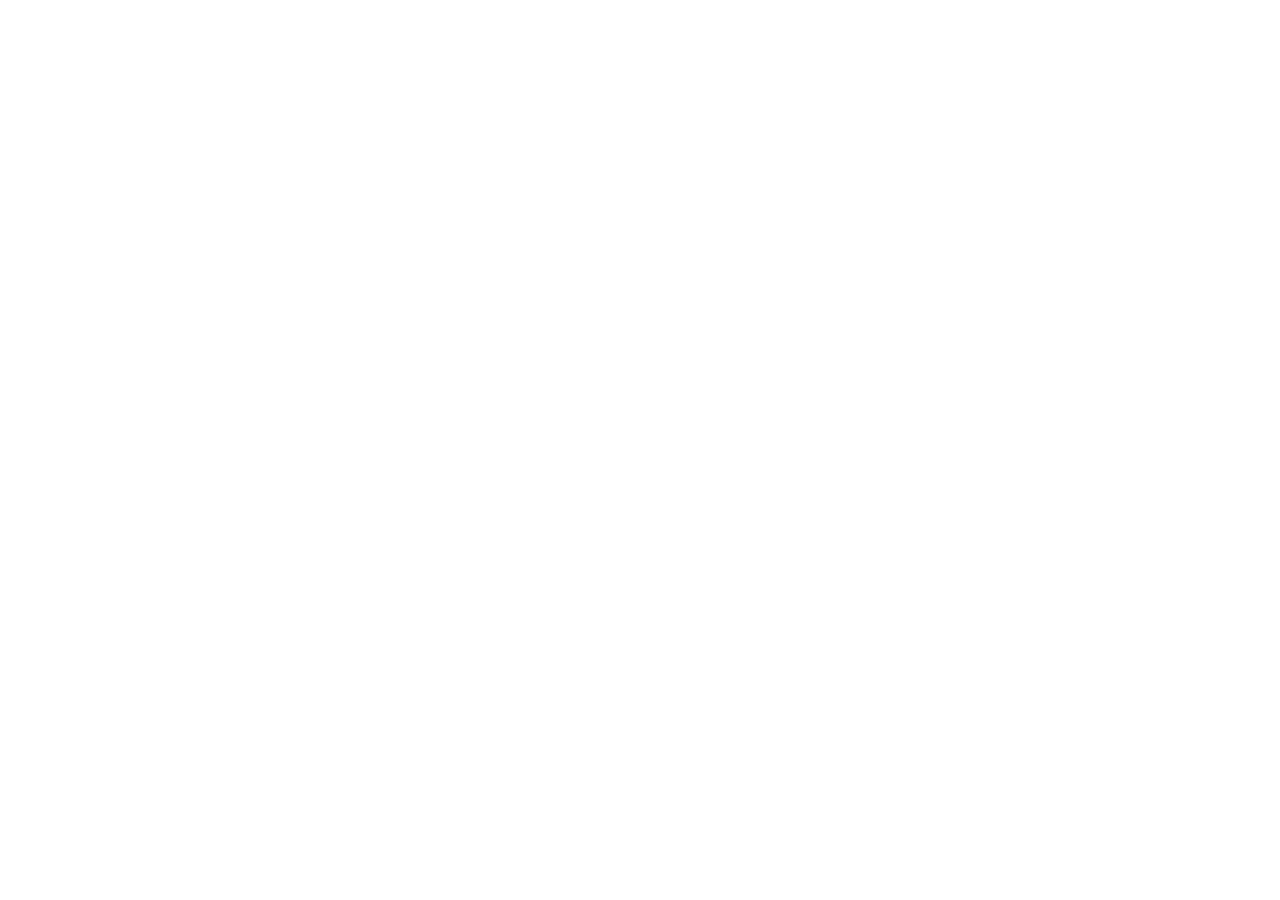
==== commit 8b585006: "As telas do vendas foram para o Universo (/vendas/); aqui ficam o Worker e os redirecionamentos Co-A" ====
--- a/index.html
+++ b/index.html
@@ -1,83 +1,17 @@
 <!DOCTYPE html>
 <html lang="pt-BR">
 <head>
-<meta charset="UTF-8">
-<meta name="viewport" content="width=device-width, initial-scale=1.0">
-<title>Propostas · Vendas — Odisse</title>
-<meta name="robots" content="noindex, nofollow">
-<link rel="icon" href="https://marca.odisse.com.br/favicon/favicon.svg" type="image/svg+xml">
-<link rel="icon" href="https://marca.odisse.com.br/favicon/favicon-32x32.png" sizes="32x32">
-<link rel="stylesheet" href="https://marca.odisse.com.br/v1/marca.css">
-<link rel="stylesheet" href="https://universo.odisse.com.br/base/v1/universo.css">
-<link rel="stylesheet" href="styles.css?v=fa529ec22a">
+<meta charset="utf-8">
+<meta name="robots" content="noindex">
+<title>Vendas — agora no Universo</title>
+<script>
+  // Desde 24/11/2026 o vendas mora no Universo: universo.odisse.com.br/vendas/ (mesma senha da equipe).
+  (function () {
+    var p = location.pathname.split('/').pop() || 'index.html';
+    var destino = p === 'login.html' ? '/' : '/vendas/' + (p === '404.html' ? '' : p);
+    location.replace('https://universo.odisse.com.br' + destino + location.search + location.hash);
+  })();
+</script>
 </head>
-<body>
-
-<!-- ================= APP ================= -->
-<div id="app" class="app app--no-sidebar" hidden>
-
-  <header class="topo" data-pagina="propostas"></header>
-  <script src="topo.js?v=21b421c328"></script>
-
-  <!-- Propostas: nova proposta (um quadro por serviço) + histórico de 10 em 10 -->
-  <main class="pp" id="pp-lista" hidden>
-    <div id="pp-aviso"></div>
-    <section class="pp-criar">
-      <div class="pp-cab">
-        <h1 class="pp-titulo">Nova proposta</h1>
-      </div>
-      <div class="pp-tiles" id="pp-tiles"></div>
-    </section>
-    <section class="pp-arquivo">
-      <div class="pp-cab">
-        <h2 class="pp-titulo pp-titulo--m">Histórico <span class="pp-conta" id="pp-info"></span></h2>
-        <div class="pp-filtros">
-          <div class="seletor" role="group" aria-label="Filtrar">
-            <button type="button" class="is-on" data-filtro="todas" aria-pressed="true">Todas</button>
-            <button type="button" data-filtro="propostas" aria-pressed="false">Propostas</button>
-            <button type="button" data-filtro="simulacoes" aria-pressed="false">Simulações</button>
-          </div>
-          <input type="search" id="pp-busca" placeholder="Buscar: código, cliente, serviço" aria-label="Buscar proposta">
-          <div class="pp-pag" id="pp-pag"></div>
-        </div>
-      </div>
-      <div class="pp-regua" aria-hidden="true"><span>Código · data</span><span>Cliente · projeto</span><span class="pp-regua__num">Valor</span><span>Situação</span><span></span></div>
-      <div class="pp-itens" id="pp-itens"><div class="pp-vazio">Carregando…</div></div>
-      <p class="pp-notas">Etapas, entregas e honorários vêm do Plano Geral de Trabalho, das Bases e dos Honorários publicados no Universo.</p>
-    </section>
-  </main>
-
-  <div id="pp-editor" hidden>
-  <div class="orc-aviso" id="orc-aviso" hidden></div>
-  <div class="orc">
-    <nav class="orc-guia" aria-label="Passos da proposta">
-      <div class="orc-guia__passos" id="orc-guia-passos"></div>
-      <p class="orc-guia__versoes" id="orc-versoes"></p>
-      <button class="btn btn--text" id="btn-reset" type="button">Recomeçar</button>
-    </nav>
-
-    <main class="orc-form">
-      <nav class="u-trilha orc-trilha" aria-label="Você está em"><a href="#/">Propostas</a><span class="sep">/</span><span aria-current="page" id="orc-trilha-atual">Nova proposta</span></nav>
-      <h1 class="orc-titulo" id="orc-titulo">Nova proposta</h1>
-      <div id="step-container"></div>
-    </main>
-
-    <aside class="orc-previa" id="orc-previa" aria-label="Prévia de custos e prazos"></aside>
-  </div>
-  </div>
-
-</div>
-
-<script src="config.js?v=07793b6f66"></script>
-<script src="auth.js?v=71994a29a1"></script>
-<script>exigirAutenticacao();</script>
-<script src="data-loader.js?v=b1b3a59ba0"></script>
-<script src="store.js?v=66a6878146"></script>
-<script src="comercial.js?v=2dc7225c30"></script>
-<script src="calc.js?v=83d8ae0b16"></script>
-<script src="catalogo.js?v=13cee5aaa1"></script>
-<script src="pdf.js?v=54f7bd46cc"></script>
-<script src="steps.js?v=095a31e0bd"></script>
-<script src="app.js?v=31b6af5edf"></script>
-</body>
+<body><p>O vendas agora fica no <a href="https://universo.odisse.com.br/vendas/">Universo</a>.</p></body>
 </html>
